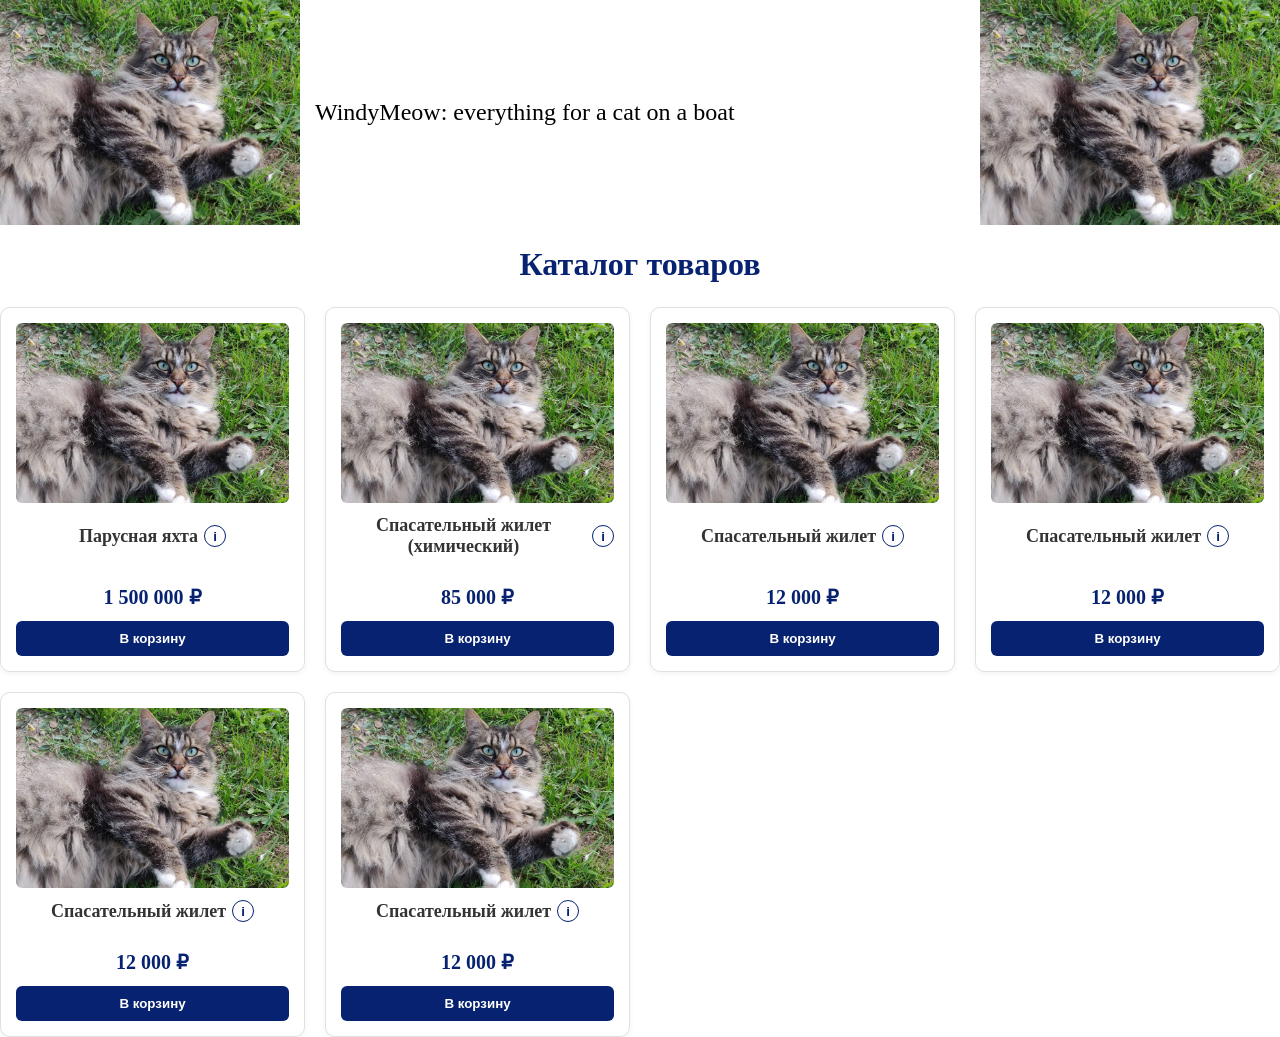
==== index.html @ 5d09cd1e "fix: main_page -> index" ====
<!DOCTYPE html>
<html lang="ru">
  <head>
    <meta charset="utf-8">
    <meta name="viewport" content="width=device-width, initial-scale=1.0">
    <title>WindyMeow</title>
    <link rel="stylesheet" href="styles.css">
  </head>
  <body>
    <div class="container">
        <header class="main-header">
          <img src="images/cat.jfif" alt="Логотип" class="logo-img">
          <span class="site-title">WindyMeow: everything for a cat on a boat</span>

          <div class="cart">
            <a href="cart.html" class="cart-button" aria-label="Корзина">
              <img src="images/cat.jfif" alt="Корзина" class="cart-img">
            </a>
            <div class="cart-preview">
              <p>Корзина пуста</p>
            </div>
          </div>
        </header>
        <main>
          <h1 class="page-title">Каталог товаров</h1>

        <!-- Сетка товаров -->
          <div class="products-grid">

          <!-- Карточка 1 -->
              <article class="product-card" data-id="1" data-price="1500000">
                <img src="images/cat.jfif" alt="Яхта FastWind 20" class="product-img">
                <div class="product-title-container">
                  <h2 class="product-title">Парусная яхта</h2>
                  <button type="button" class="info-button" aria-label="Информация о парусной яхте">i</button>
                  <span class="product-info">Яхта для прогулок и путешествий по воде.</span>
                </div>
                <p class="product-price">1 500 000 ₽</p>
                <button class="add-to-cart-btn">В корзину</button>
              </article>

          <!-- Карточка 2 -->
              <article class="product-card" data-id="2" data-price="85000">
                <img src="images/cat.jfif" alt="Парус Спортивный" class="product-img">
                <div class="product-title-container">
                  <h2 class="product-title">Спасательный жилет (химический)</h2>
                  <button type="button" class="info-button" aria-label="Информация о химическом спасательном жилете">i</button>
                  <span class="product-info">Жилет для дополнительной безопасности на воде.</span>
                </div>
                <p class="product-price">85 000 ₽</p>
                <button class="add-to-cart-btn">В корзину</button>
              </article>

          <!-- Карточка 3 -->
              <article class="product-card" data-id="3" data-price="12000">
                <img src="images/cat.jfif" alt="Спасательный жилет" class="product-img">
                <div class="product-title-container">
                  <h2 class="product-title">Спасательный жилет</h2>
                  <button type="button" class="info-button" aria-label="Информация о спасательном жилете">i</button>
                  <span class="product-info">Классический спасательный жилет для плавания.</span>
                </div>
                <p class="product-price">12 000 ₽</p>
                <button class="add-to-cart-btn">В корзину</button>
              </article>

              <article class="product-card" data-id="4" data-price="12000">
                <img src="images/cat.jfif" alt="Спасательный жилет" class="product-img">
                <div class="product-title-container">
                  <h2 class="product-title">Спасательный жилет</h2>
                  <button type="button" class="info-button" aria-label="Информация о спасательном жилете">i</button>
                  <span class="product-info">Классический спасательный жилет для плавания.</span>
                </div>
                <p class="product-price">12 000 ₽</p>
                <button class="add-to-cart-btn">В корзину</button>
              </article>

              <article class="product-card" data-id="5" data-price="12000">
                <img src="images/cat.jfif" alt="Спасательный жилет" class="product-img">
                <div class="product-title-container">
                  <h2 class="product-title">Спасательный жилет</h2>
                  <button type="button" class="info-button" aria-label="Информация о спасательном жилете">i</button>
                  <span class="product-info">Классический спасательный жилет для плавания.</span>
                </div>
                <p class="product-price">12 000 ₽</p>
                <button class="add-to-cart-btn">В корзину</button>
              </article>

              <article class="product-card" data-id="6" data-price="12000">
                <img src="images/cat.jfif" alt="Спасательный жилет" class="product-img">
                <div class="product-title-container">
                  <h2 class="product-title">Спасательный жилет</h2>
                  <button type="button" class="info-button" aria-label="Информация о спасательном жилете">i</button>
                  <span class="product-info">Классический спасательный жилет для плавания.</span>
                </div>
                <p class="product-price">12 000 ₽</p>
                <button class="add-to-cart-btn">В корзину</button>
              </article>

          </div>
        </main>
    </div>
    <script src="script.js"></script>
  </body>
</html>
---- styles.css ----
* {
  box-sizing: border-box;
}

body {
  margin: 0;
  padding: 0;
  background-color: #f4f4f4;
}


.container {
  max-width: 1500px;
  width: 100%;
  margin: 0 auto;
  background-color: #ffffff;
  min-height: 100vh;
}

.main-header {
    display: flex;
    align-items: center;
    gap: 15px;
}

.logo-img {
    width: 300px;
}

.site-title {
    font-size: 24px;
}

.cart {
    margin-left: auto;
    position: relative;
}

.cart-button {
    display: block;
    width: 300px;
}

.cart-img {
    display: block;
    width: 100%;
    height: 100%;
}

.cart-preview {
    display: none;
    position: absolute;
    right: 0;
    top: 100%;
    width: 250px;
    padding: 15px;
    background-color: #062270;
    color: #ffffff;
    border: 1px solid #062270;
    border-radius: 6px;
    box-shadow: 0 2px 6px rgba(0, 0, 0, 0.15);
    text-align: center;
    z-index: 1;
}

.cart-preview p {
    margin: 0;
}

.cart-item {
    padding: 8px 0;
    border-bottom: 1px solid #e0e0e0;
}

.cart-preview .cart-item {
    border-bottom-color: rgba(255, 255, 255, 0.4);
}

.quantity-controls {
    display: flex;
    justify-content: center;
    align-items: center;
    gap: 10px;
    margin-top: 8px;
}

.quantity-controls button {
    width: 28px;
    height: 28px;
    background-color: #062270;
    color: #ffffff;
    border: none;
    border-radius: 4px;
    cursor: pointer;
}

.quantity-controls .delete-item-button {
    background-color: #e53935;
}

.cart-preview .quantity-controls button {
    background-color: #ffffff;
    color: #062270;
}

.cart-product-price {
    font-weight: bold;
}

.cart-preview .cart-total {
    margin-top: 10px;
    font-weight: bold;
}

.checkout-link {
    display: block;
    margin-top: 12px;
    padding: 10px;
    background-color: #ffffff;
    color: #062270;
    border-radius: 6px;
    font-weight: bold;
    text-decoration: none;
}

.cart:hover .cart-preview {
    display: block;
}

.main-content {
  padding: 30px 20px;
}

.page-title {
  margin-bottom: 24px;
  color: #062270;
  gap: 15px;
}

.products-grid {
  display: grid;
  grid-template-columns: repeat(auto-fill, minmax(250px, 1fr));
  gap: 20px;
}

.product-card {
  border: 1px solid #e0e0e0;
  border-radius: 10px;
  padding: 15px;
  background-color: #ffffff;
  display: flex;
  flex-direction: column;
  align-items: center;
  text-align: center;
  box-shadow: 0 2px 6px rgba(0, 0, 0, 0.05);
  transition: transform 0.2s ease, box-shadow 0.2s ease;
}

.product-img {
  width: 100%;
  height: 180px;
  object-fit: cover;
  border-radius: 6px;
  margin-bottom: 12px;
}

/* Название товара */
.product-title {
  font-size: 18px;
  color: #333333;
  margin: 0;
}

.product-title-container {
  position: relative;
  display: flex;
  justify-content: center;
  align-items: center;
  gap: 6px;
  width: 100%;
  margin-bottom: 8px;
  flex-grow: 1;
}

.info-button {
  flex-shrink: 0;
  width: 22px;
  height: 22px;
  padding: 0;
  border: 1px solid #062270;
  border-radius: 50%;
  background-color: #ffffff;
  color: #062270;
  font-weight: bold;
  cursor: pointer;
}

.product-info {
  display: none;
  position: absolute;
  bottom: calc(100% + 8px);
  left: 50%;
  width: 220px;
  padding: 10px;
  transform: translateX(-50%);
  background-color: #062270;
  color: #ffffff;
  border-radius: 6px;
  font-size: 14px;
  font-weight: normal;
  z-index: 2;
}

.info-button:hover + .product-info,
.info-button:focus + .product-info {
  display: block;
}

/* Цена товара */
.product-price {
  font-size: 20px;
  font-weight: bold;
  color: #062270;
  margin-bottom: 12px;
}

/* Кнопка "В корзину" */
.add-to-cart-btn {
  width: 100%;
  padding: 10px;
  background-color: #062270;
  color: #ffffff;
  border: none;
  border-radius: 6px;
  font-weight: bold;
  cursor: pointer;
  transition: background-color 0.2s ease;
}

.add-to-cart-btn:hover {
  background-color: #041850;
}

.checkout-form {
  max-width: 500px; /* Ограничиваем ширину самой формы */
  margin: 0 auto;    /* Центрируем форму внутри <main> */
  padding: 24px;
  background-color: #ffffff;
  border: 1px solid #e0e0e0;
  border-radius: 12px;
  box-shadow: 0 4px 12px rgba(0, 0, 0, 0.05);
}

.cart-page {
  margin-bottom: 24px;
}

.cart-content {
  display: flex;
  justify-content: center;
  align-items: flex-start;
  flex-wrap: wrap;
  gap: 24px;
}

.cart-content .checkout-form {
  flex: 1 1 400px;
  margin: 0;
}

.page-title {
  text-align: center;
  margin-bottom: 24px;
  color: #062270;
}

/* Группировка поля ввода и его заголовка */
.form-group {
  display: flex;
  flex-direction: column;
  margin-bottom: 16px;
  text-align: left;
}

.form-group label {
  font-size: 14px;
  font-weight: bold;
  color: #333333;
  margin-bottom: 6px;
}

/* Стилизация текстовых инпутов */
.form-group input {
  padding: 10px 14px;
  font-size: 16px;
  border: 1px solid #cccccc;
  border-radius: 6px;
  outline: none;
  transition: border-color 0.2s ease, box-shadow 0.2s ease;
}

/* Эффект при фокусе на поле ввода */
.form-group input:focus {
  border-color: #062270;
  box-shadow: 0 0 0 3px rgba(6, 34, 112, 0.15);
}

/* Автоматическая подсветка ошибок валидации браузером */
.form-group input:invalid:not(:placeholder-shown) {
  border-color: #e53935;
}

/* Кнопка отправки формы */
.submit-btn {
  width: 100%;
  padding: 12px;
  background-color: #062270;
  color: #ffffff;
  font-size: 16px;
  font-weight: bold;
  border: none;
  border-radius: 6px;
  cursor: pointer;
  margin-top: 8px;
  transition: background-color 0.2s ease;
}

.submit-btn:hover {
  background-color: #041850;
}

.order-message {
  margin-bottom: 0;
  text-align: center;
  font-weight: bold;
}

/* Планшет */
@media (max-width: 900px) {
  .main-header {
    flex-wrap: wrap;
    padding: 15px;
  }

  .logo-img {
    width: 200px;
  }

  .site-title {
    flex: 1 1 200px;
    font-size: 20px;
  }

  .cart-button {
    width: 200px;
  }

  .page-title,
  .products-grid {
    padding-right: 15px;
    padding-left: 15px;
  }
}

/* Телефон */
@media (max-width: 600px) {
  .main-header {
    flex-direction: column;
    flex-wrap: nowrap;
    padding: 10px;
    text-align: center;
  }

  .logo-img {
    width: 150px;
    max-width: 100%;
  }

  .site-title {
    flex: none;
    font-size: 18px;
  }

  .cart {
    width: 100%;
    margin-left: 0;
  }

  .cart-button {
    width: 120px;
    margin: 0 auto;
  }

  .cart-preview {
    right: 50%;
    width: calc(100vw - 20px);
    max-width: 280px;
    max-height: 70vh;
    overflow-y: auto;
    transform: translateX(50%);
  }

  .page-title {
    padding-right: 10px;
    padding-left: 10px;
    font-size: 24px;
  }

  .products-grid {
    grid-template-columns: 1fr;
    padding-right: 10px;
    padding-left: 10px;
  }

  .main-content {
    padding: 20px 10px;
  }

  .cart-content {
    gap: 16px;
  }

  .cart-content .checkout-form {
    flex-basis: 100%;
    width: 100%;
    padding: 16px;
  }

  .product-info {
    width: 200px;
  }
}
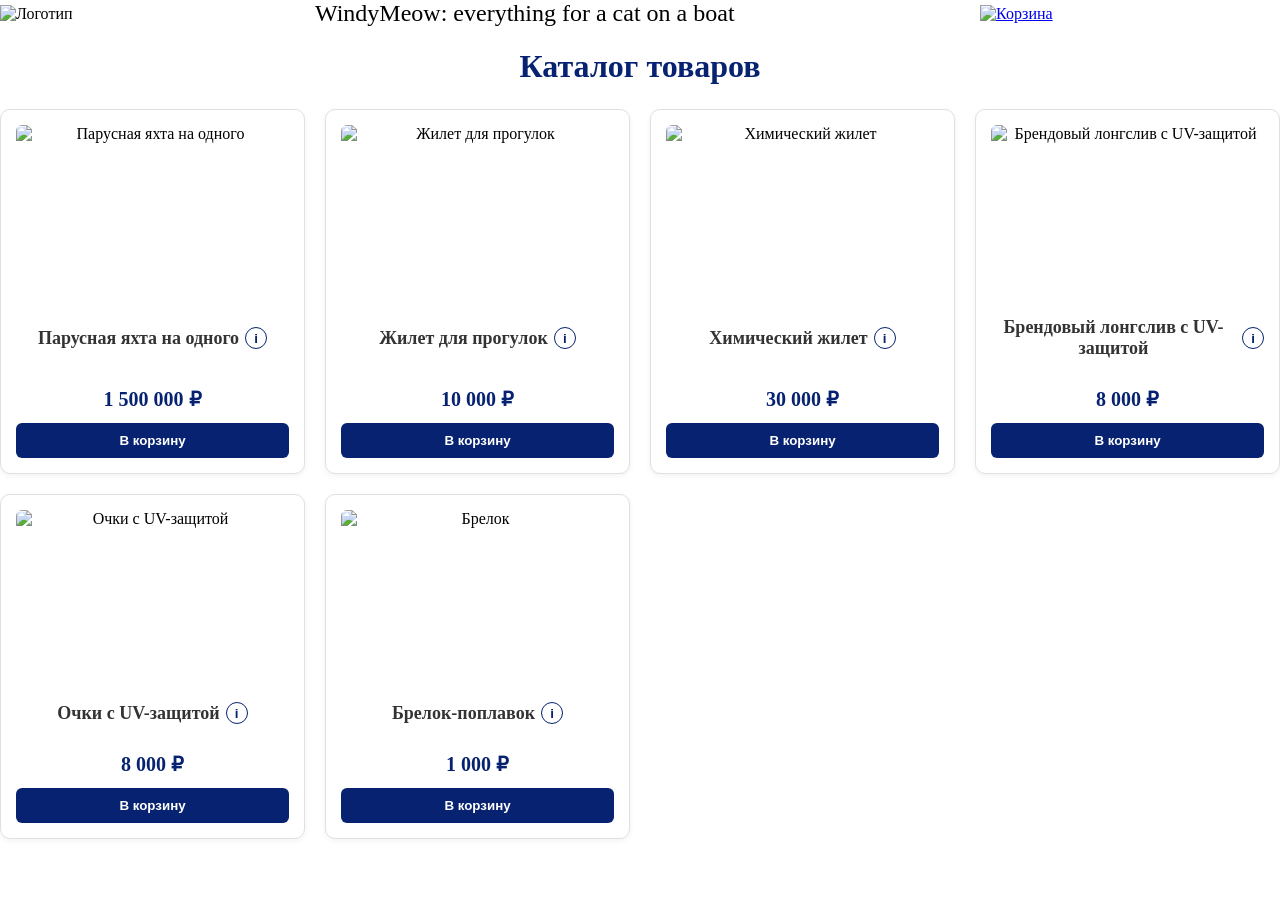
==== commit 27f5c3c7: "added design" ====
--- a/index.html
+++ b/index.html
@@ -9,12 +9,12 @@
   <body>
     <div class="container">
         <header class="main-header">
-          <img src="images/cat.jfif" alt="Логотип" class="logo-img">
+          <img src="images/logo.PNG" alt="Логотип" class="logo-img">
           <span class="site-title">WindyMeow: everything for a cat on a boat</span>
 
           <div class="cart">
             <a href="cart.html" class="cart-button" aria-label="Корзина">
-              <img src="images/cat.jfif" alt="Корзина" class="cart-img">
+              <img src="images/cart.PNG" alt="Корзина" class="cart-img">
             </a>
             <div class="cart-preview">
               <p>Корзина пуста</p>
@@ -29,11 +29,11 @@
 
           <!-- Карточка 1 -->
               <article class="product-card" data-id="1" data-price="1500000">
-                <img src="images/cat.jfif" alt="Яхта FastWind 20" class="product-img">
+                <img src="images/yacht.PNG" alt="Парусная яхта на одного" class="product-img">
                 <div class="product-title-container">
-                  <h2 class="product-title">Парусная яхта</h2>
+                  <h2 class="product-title">Парусная яхта на одного</h2>
                   <button type="button" class="info-button" aria-label="Информация о парусной яхте">i</button>
-                  <span class="product-info">Яхта для прогулок и путешествий по воде.</span>
+                  <span class="product-info">Яхта для спорта и загадочных вечеров..</span>
                 </div>
                 <p class="product-price">1 500 000 ₽</p>
                 <button class="add-to-cart-btn">В корзину</button>
@@ -41,58 +41,58 @@
 
           <!-- Карточка 2 -->
               <article class="product-card" data-id="2" data-price="85000">
-                <img src="images/cat.jfif" alt="Парус Спортивный" class="product-img">
+                <img src="images/simple_west.PNG" alt="Жилет для прогулок" class="product-img">
                 <div class="product-title-container">
-                  <h2 class="product-title">Спасательный жилет (химический)</h2>
+                  <h2 class="product-title">Жилет для прогулок</h2>
                   <button type="button" class="info-button" aria-label="Информация о химическом спасательном жилете">i</button>
-                  <span class="product-info">Жилет для дополнительной безопасности на воде.</span>
+                  <span class="product-info">Жилет для безопасности на воде. Для спокойных котов</span>
                 </div>
-                <p class="product-price">85 000 ₽</p>
+                <p class="product-price">10 000 ₽</p>
                 <button class="add-to-cart-btn">В корзину</button>
               </article>
 
           <!-- Карточка 3 -->
               <article class="product-card" data-id="3" data-price="12000">
-                <img src="images/cat.jfif" alt="Спасательный жилет" class="product-img">
+                <img src="images/chemi_west.PNG" alt="Химический жилет" class="product-img">
                 <div class="product-title-container">
-                  <h2 class="product-title">Спасательный жилет</h2>
+                  <h2 class="product-title">Химический жилет</h2>
                   <button type="button" class="info-button" aria-label="Информация о спасательном жилете">i</button>
-                  <span class="product-info">Классический спасательный жилет для плавания.</span>
+                  <span class="product-info">Серьезный спасательный жилет для активных котов</span>
                 </div>
-                <p class="product-price">12 000 ₽</p>
+                <p class="product-price">30 000 ₽</p>
                 <button class="add-to-cart-btn">В корзину</button>
               </article>
 
               <article class="product-card" data-id="4" data-price="12000">
-                <img src="images/cat.jfif" alt="Спасательный жилет" class="product-img">
+                <img src="images/polo.PNG" alt="Брендовый лонгслив с UV-защитой" class="product-img">
                 <div class="product-title-container">
-                  <h2 class="product-title">Спасательный жилет</h2>
+                  <h2 class="product-title">Брендовый лонгслив с UV-защитой</h2>
                   <button type="button" class="info-button" aria-label="Информация о спасательном жилете">i</button>
-                  <span class="product-info">Классический спасательный жилет для плавания.</span>
+                  <span class="product-info">Лонгслив с защитой для спасения шерсти</span>
                 </div>
-                <p class="product-price">12 000 ₽</p>
+                <p class="product-price">8 000 ₽</p>
                 <button class="add-to-cart-btn">В корзину</button>
               </article>
 
               <article class="product-card" data-id="5" data-price="12000">
-                <img src="images/cat.jfif" alt="Спасательный жилет" class="product-img">
+                <img src="images/glasses.PNG" alt="Очки с UV-защитой" class="product-img">
                 <div class="product-title-container">
-                  <h2 class="product-title">Спасательный жилет</h2>
+                  <h2 class="product-title">Очки с UV-защитой</h2>
                   <button type="button" class="info-button" aria-label="Информация о спасательном жилете">i</button>
-                  <span class="product-info">Классический спасательный жилет для плавания.</span>
+                  <span class="product-info">Очки для котов, которые берегут глаза</span>
                 </div>
-                <p class="product-price">12 000 ₽</p>
+                <p class="product-price">8 000 ₽</p>
                 <button class="add-to-cart-btn">В корзину</button>
               </article>
 
               <article class="product-card" data-id="6" data-price="12000">
-                <img src="images/cat.jfif" alt="Спасательный жилет" class="product-img">
+                <img src="images/chain.PNG" alt="Брелок" class="product-img">
                 <div class="product-title-container">
-                  <h2 class="product-title">Спасательный жилет</h2>
+                  <h2 class="product-title">Брелок-поплавок</h2>
                   <button type="button" class="info-button" aria-label="Информация о спасательном жилете">i</button>
-                  <span class="product-info">Классический спасательный жилет для плавания.</span>
+                  <span class="product-info">О нееет, ключи утонули!( А нет, вот же они всплыли!!</span>
                 </div>
-                <p class="product-price">12 000 ₽</p>
+                <p class="product-price">1 000 ₽</p>
                 <button class="add-to-cart-btn">В корзину</button>
               </article>
 
--- a/styles.css
+++ b/styles.css
@@ -335,33 +335,6 @@
   font-weight: bold;
 }
 
-/* Планшет */
-@media (max-width: 900px) {
-  .main-header {
-    flex-wrap: wrap;
-    padding: 15px;
-  }
-
-  .logo-img {
-    width: 200px;
-  }
-
-  .site-title {
-    flex: 1 1 200px;
-    font-size: 20px;
-  }
-
-  .cart-button {
-    width: 200px;
-  }
-
-  .page-title,
-  .products-grid {
-    padding-right: 15px;
-    padding-left: 15px;
-  }
-}
-
 /* Телефон */
 @media (max-width: 600px) {
   .main-header {
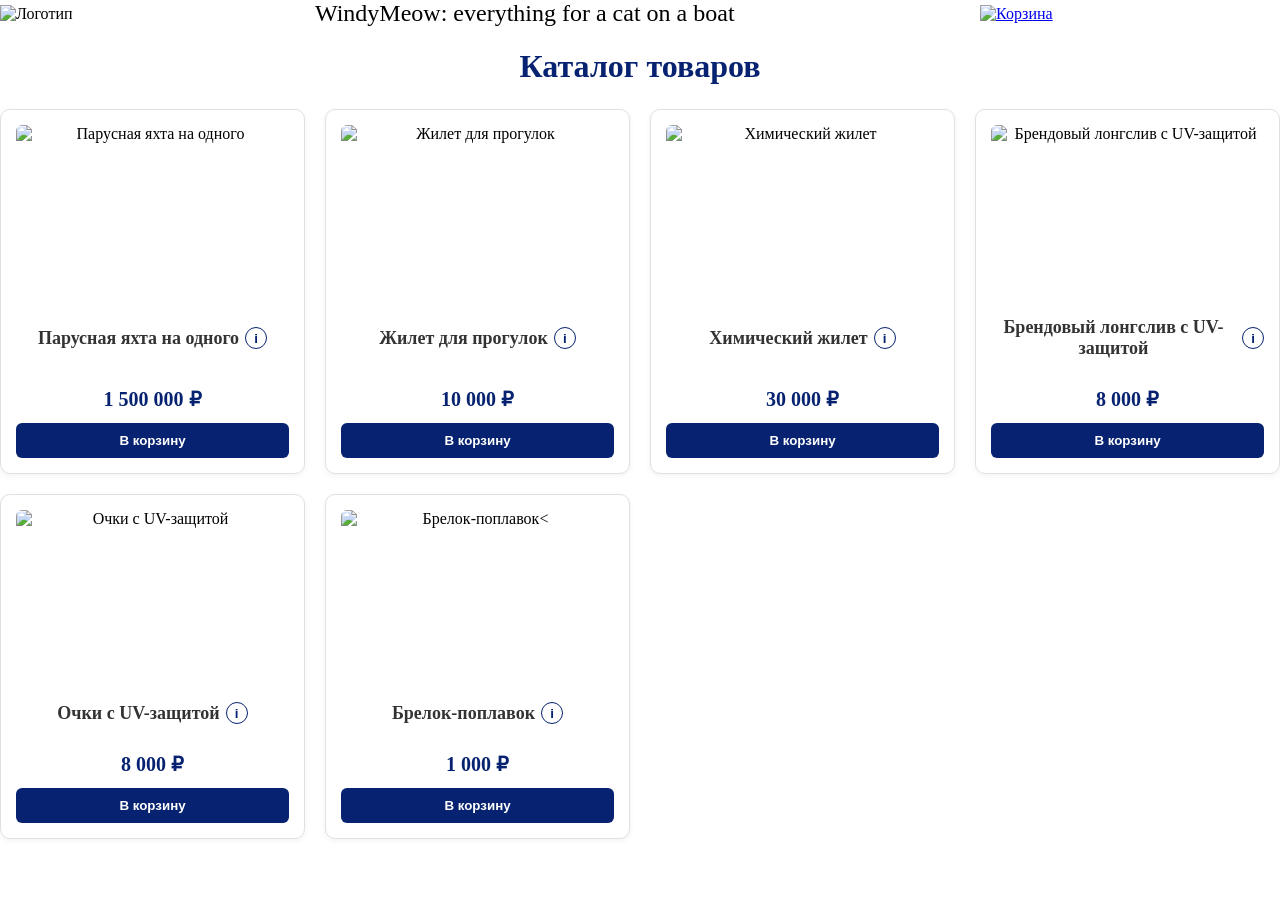
==== commit 2698f56f: "fixes to design" ====
--- a/index.html
+++ b/index.html
@@ -40,11 +40,11 @@
               </article>
 
           <!-- Карточка 2 -->
-              <article class="product-card" data-id="2" data-price="85000">
+              <article class="product-card" data-id="2" data-price="10000">
                 <img src="images/simple_west.PNG" alt="Жилет для прогулок" class="product-img">
                 <div class="product-title-container">
                   <h2 class="product-title">Жилет для прогулок</h2>
-                  <button type="button" class="info-button" aria-label="Информация о химическом спасательном жилете">i</button>
+                  <button type="button" class="info-button" aria-label="Информация о жилете для прогулок">i</button>
                   <span class="product-info">Жилет для безопасности на воде. Для спокойных котов</span>
                 </div>
                 <p class="product-price">10 000 ₽</p>
@@ -52,44 +52,44 @@
               </article>
 
           <!-- Карточка 3 -->
-              <article class="product-card" data-id="3" data-price="12000">
+              <article class="product-card" data-id="3" data-price="30000">
                 <img src="images/chemi_west.PNG" alt="Химический жилет" class="product-img">
                 <div class="product-title-container">
                   <h2 class="product-title">Химический жилет</h2>
-                  <button type="button" class="info-button" aria-label="Информация о спасательном жилете">i</button>
+                  <button type="button" class="info-button" aria-label="Информация о химическом жилете">i</button>
                   <span class="product-info">Серьезный спасательный жилет для активных котов</span>
                 </div>
                 <p class="product-price">30 000 ₽</p>
                 <button class="add-to-cart-btn">В корзину</button>
               </article>
 
-              <article class="product-card" data-id="4" data-price="12000">
+              <article class="product-card" data-id="4" data-price="8000">
                 <img src="images/polo.PNG" alt="Брендовый лонгслив с UV-защитой" class="product-img">
                 <div class="product-title-container">
                   <h2 class="product-title">Брендовый лонгслив с UV-защитой</h2>
-                  <button type="button" class="info-button" aria-label="Информация о спасательном жилете">i</button>
+                  <button type="button" class="info-button" aria-label="Информация о брендовом лонгсливе с UV-защитой">i</button>
                   <span class="product-info">Лонгслив с защитой для спасения шерсти</span>
                 </div>
                 <p class="product-price">8 000 ₽</p>
                 <button class="add-to-cart-btn">В корзину</button>
               </article>
 
-              <article class="product-card" data-id="5" data-price="12000">
+              <article class="product-card" data-id="5" data-price="8000">
                 <img src="images/glasses.PNG" alt="Очки с UV-защитой" class="product-img">
                 <div class="product-title-container">
                   <h2 class="product-title">Очки с UV-защитой</h2>
-                  <button type="button" class="info-button" aria-label="Информация о спасательном жилете">i</button>
+                  <button type="button" class="info-button" aria-label="Информация об очках с UV-защитой">i</button>
                   <span class="product-info">Очки для котов, которые берегут глаза</span>
                 </div>
                 <p class="product-price">8 000 ₽</p>
                 <button class="add-to-cart-btn">В корзину</button>
               </article>
 
-              <article class="product-card" data-id="6" data-price="12000">
-                <img src="images/chain.PNG" alt="Брелок" class="product-img">
+              <article class="product-card" data-id="6" data-price="1000">
+                <img src="images/chain.PNG" alt="Брелок-поплавок<" class="product-img">
                 <div class="product-title-container">
                   <h2 class="product-title">Брелок-поплавок</h2>
-                  <button type="button" class="info-button" aria-label="Информация о спасательном жилете">i</button>
+                  <button type="button" class="info-button" aria-label="Информация о брелке-поплавке">i</button>
                   <span class="product-info">О нееет, ключи утонули!( А нет, вот же они всплыли!!</span>
                 </div>
                 <p class="product-price">1 000 ₽</p>
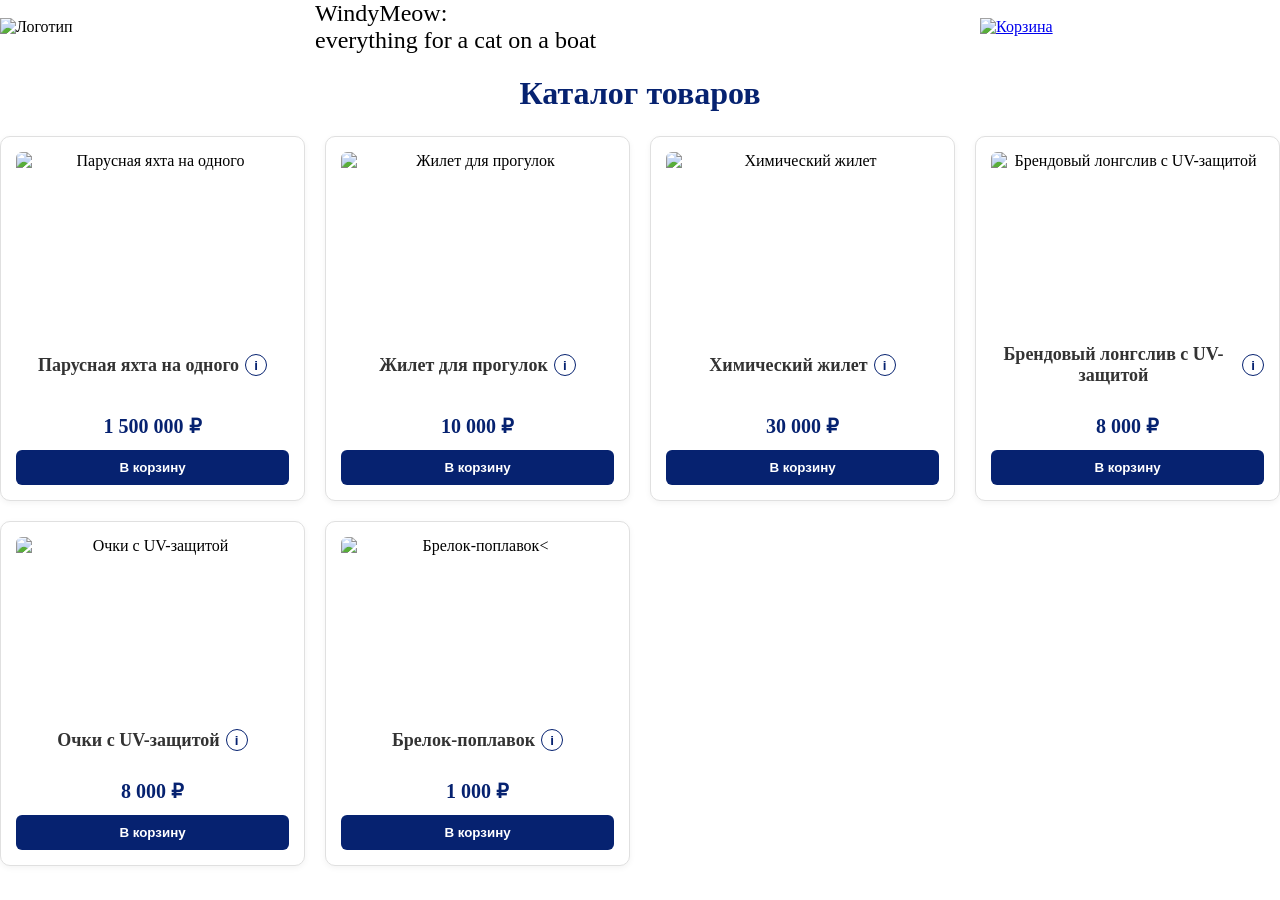
==== commit 2c6106a3: "index: changed title" ====
--- a/index.html
+++ b/index.html
@@ -10,7 +10,7 @@
     <div class="container">
         <header class="main-header">
           <img src="images/logo.PNG" alt="Логотип" class="logo-img">
-          <span class="site-title">WindyMeow: everything for a cat on a boat</span>
+          <span class="site-title"><span class="site-name">WindyMeow</span>:<br>everything for a cat on a boat</span>
 
           <div class="cart">
             <a href="cart.html" class="cart-button" aria-label="Корзина">
